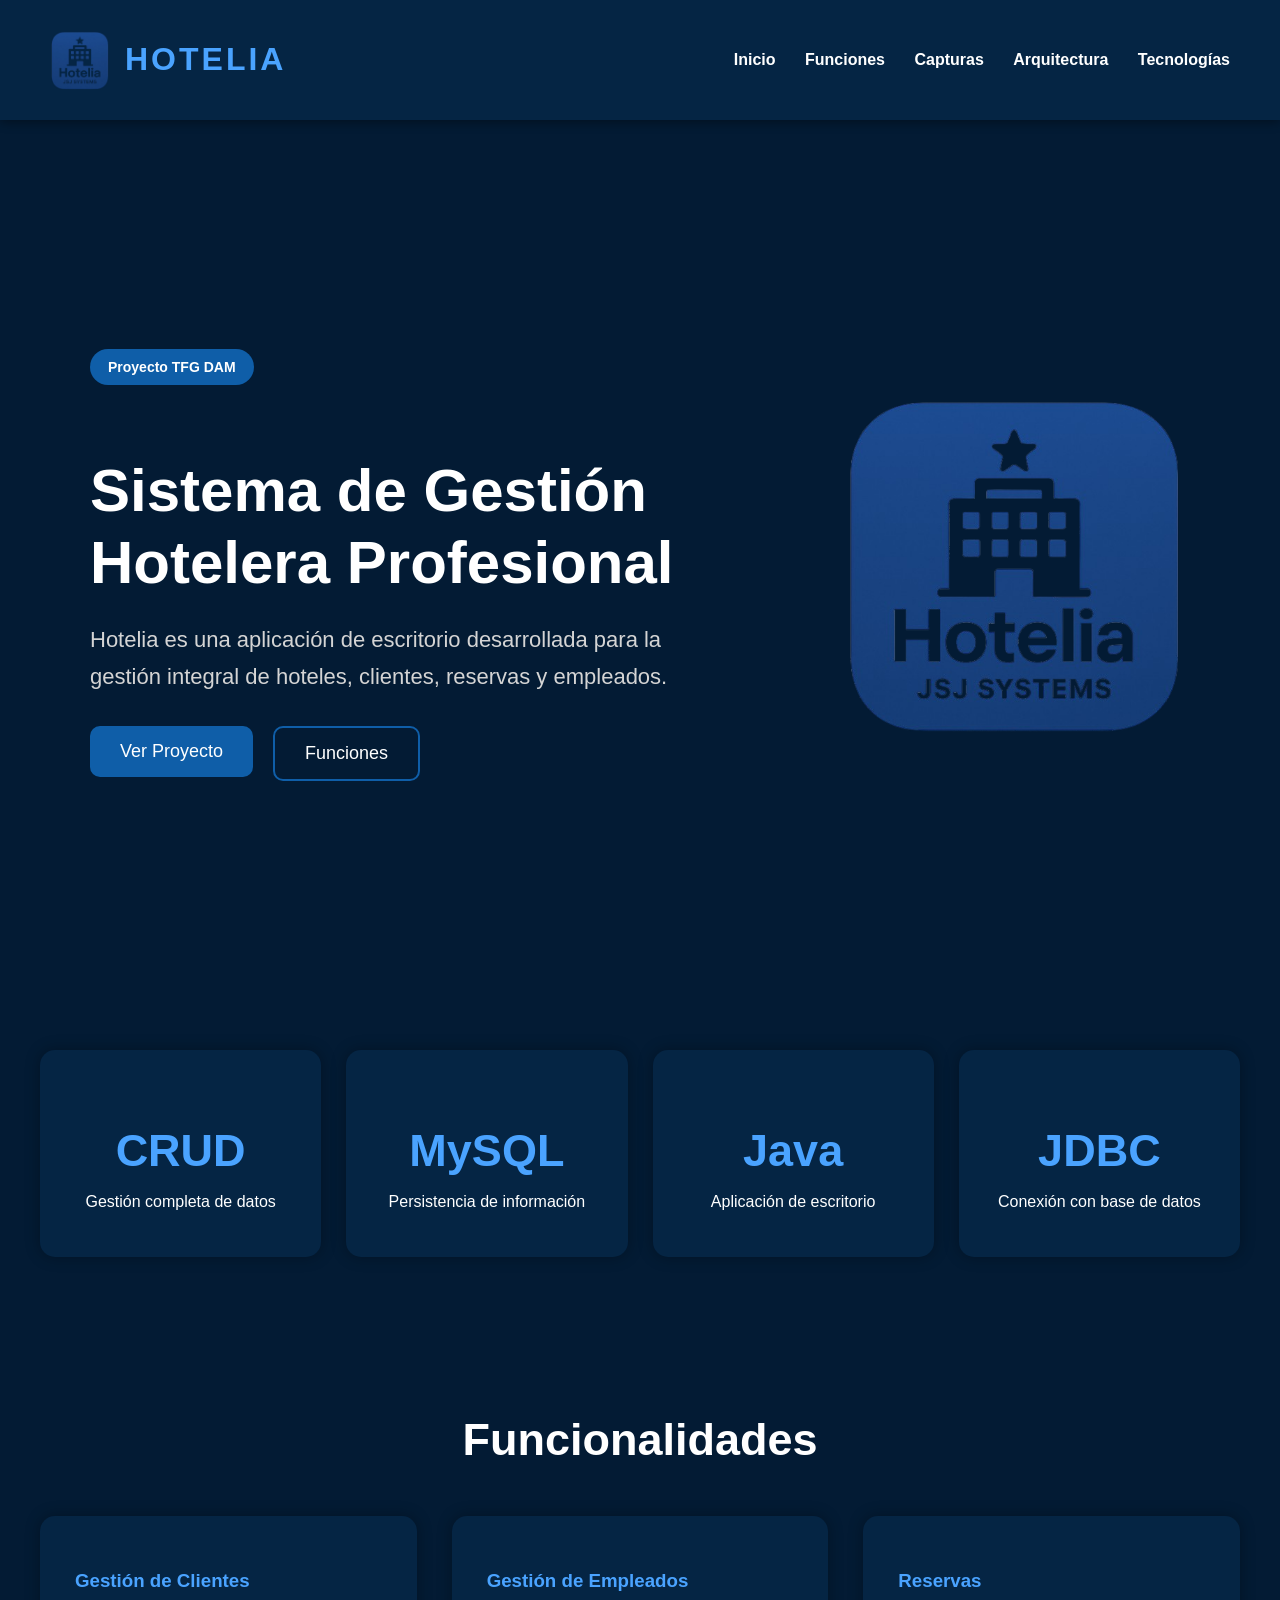
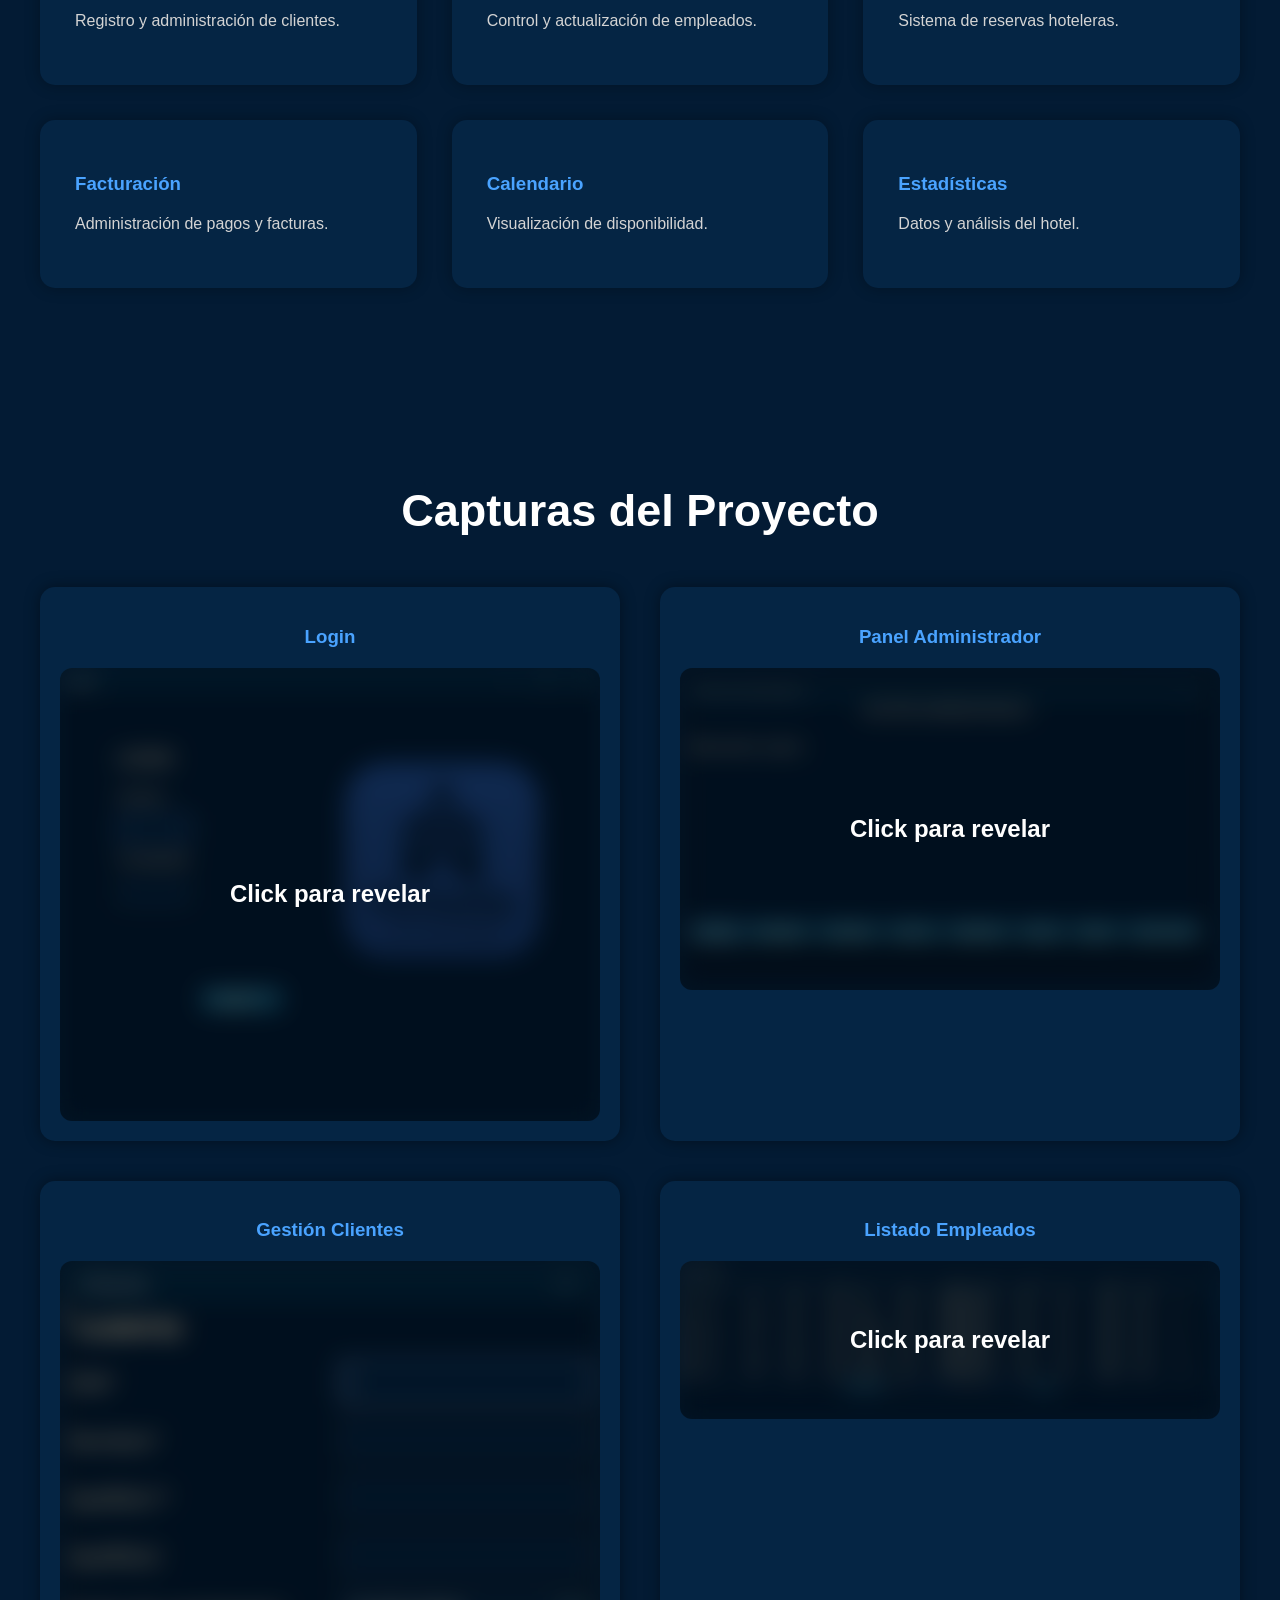
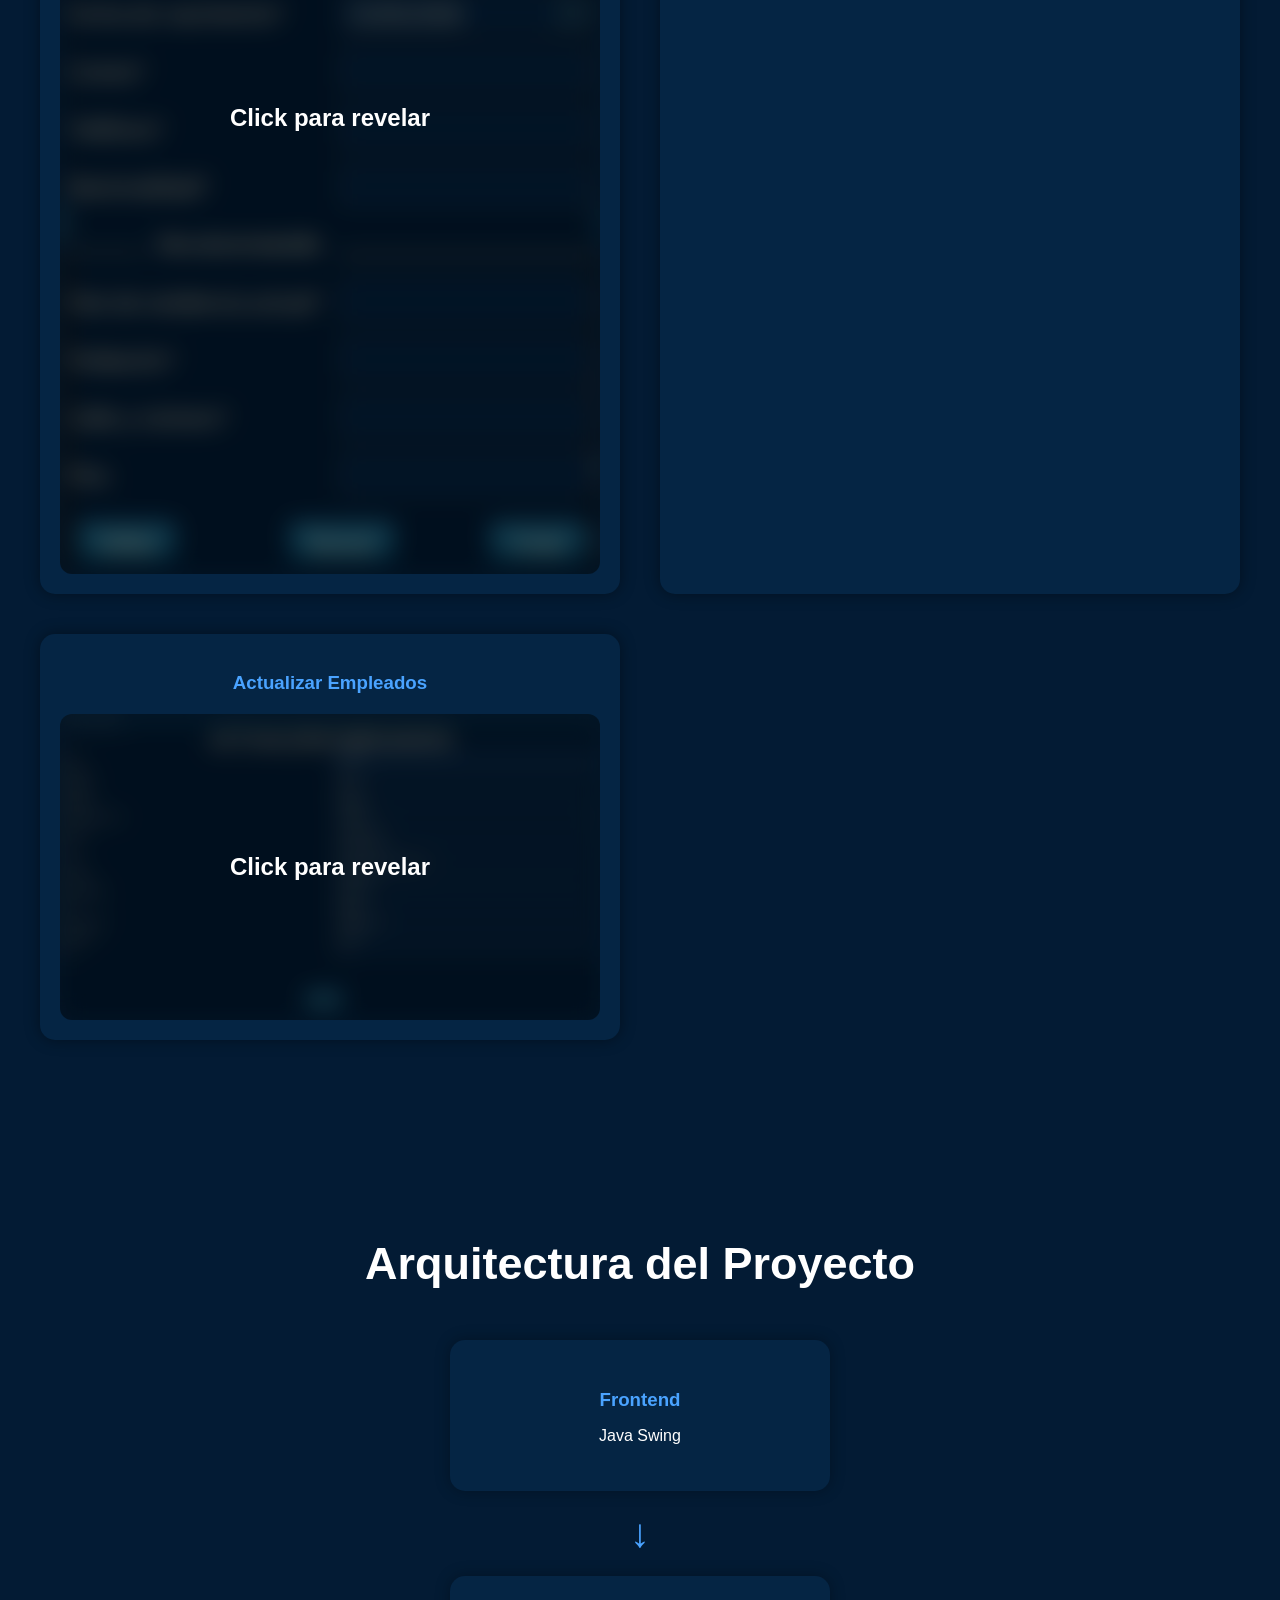
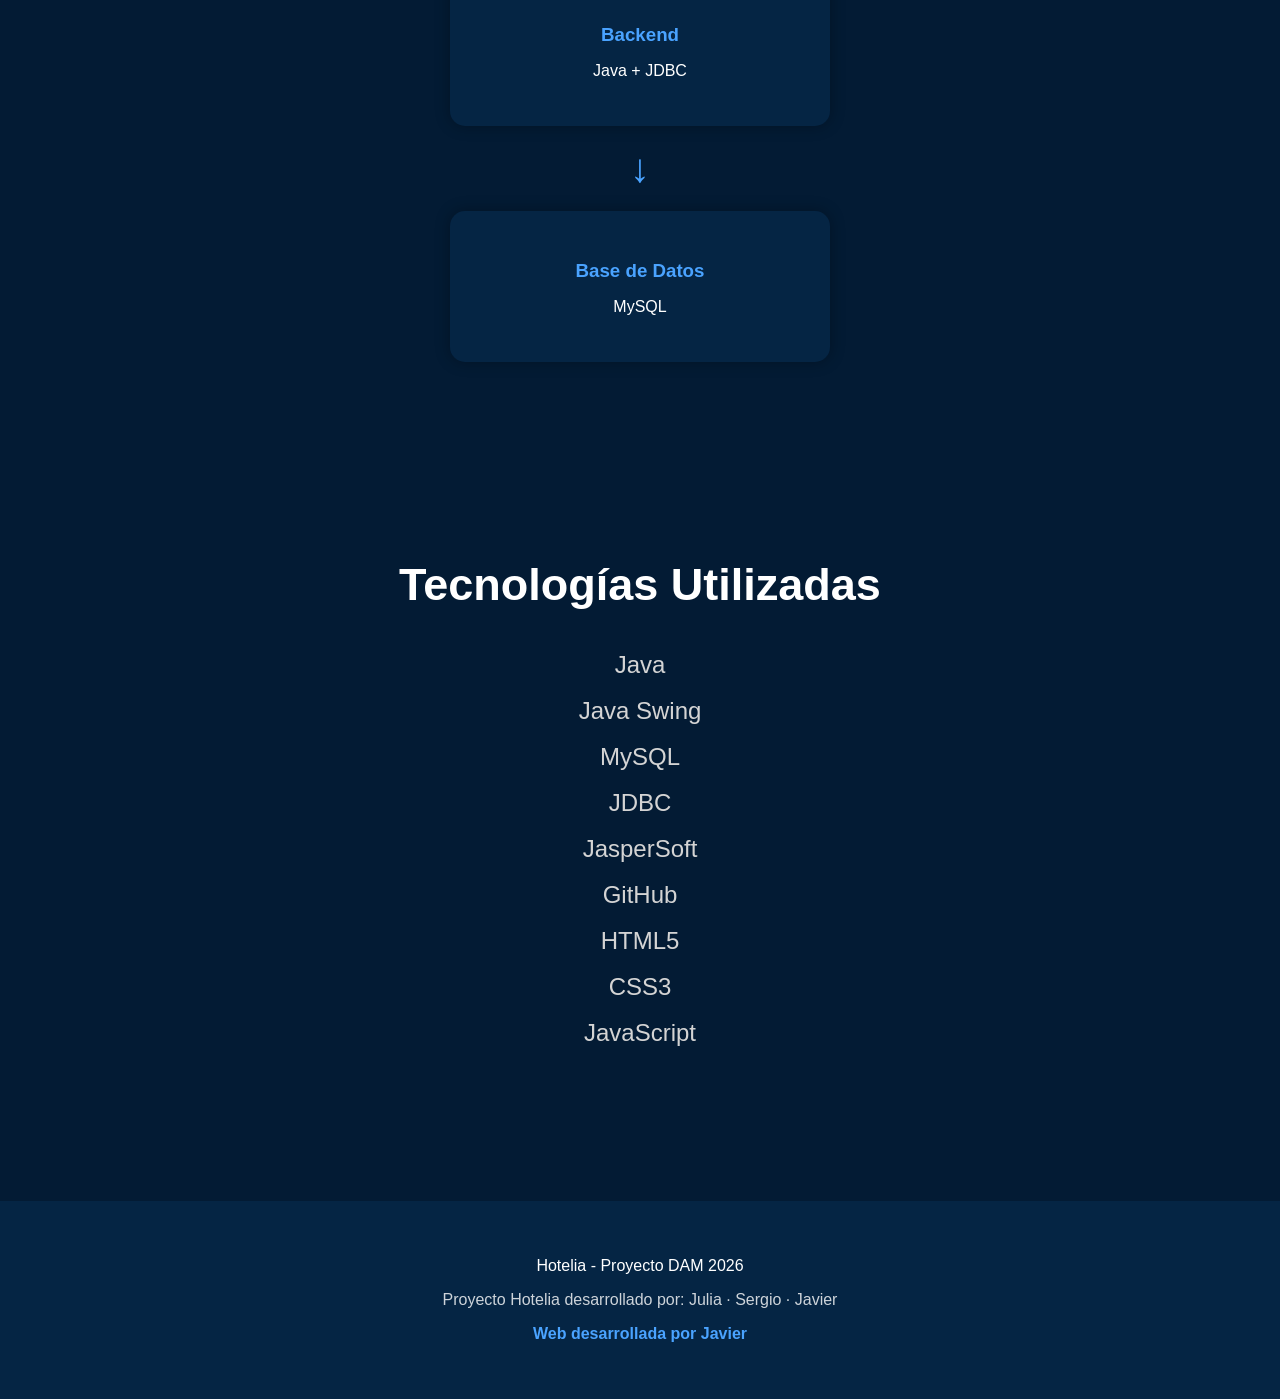
==== index.html @ ba5c6615 "Add files via upload Creacion de web" ====
<!DOCTYPE html>

<!-- 
    @author Javier
    Proyecto: Hotelia
    Fecha: 2026
-->

<html lang="es">

    <head>

        <meta charset="UTF-8">

        <meta name="viewport" content="width=device-width, initial-scale=1.0">

        <title>Hotelia - Gestión Hotelera</title>

        <link rel="stylesheet" href="style.css">

    </head>

    <body>

        <header>
            
            <div class="logo-container">

                <img src="assets/logoHotelia.png" alt="Logo Hotelia">

                <h1>HOTELIA</h1>

            </div>
            <!-- creo el menú de navegación para poder navegar por la página -->
            <nav>
                <a href="#inicio">Inicio</a>
                <a href="#funciones">Funciones</a>
                <a href="#capturas">Capturas</a>
                <a href="#arquitectura">Arquitectura</a>
                <a href="#tecnologias">Tecnologías</a>
            </nav>

        </header>

        <section class="hero" id="inicio">

            <div class="hero-text">

                <span class="hero-tag">
                    Proyecto TFG DAM
                </span>

                <h2>
                    Sistema de Gestión Hotelera Profesional
                </h2>

                <p>

                    Hotelia es una aplicación de escritorio desarrollada
                    para la gestión integral de hoteles, clientes,
                    reservas y empleados.

                </p>

                <div class="hero-buttons">
                    <a href="#inicio">
                        <button>
                            Ver Proyecto
                        </button>
                    </a>
                    <a href="#funciones">
                        <button class="secondary-button">
                            Funciones
                        </button>
                    </a>

                </div>

            </div>

            <div class="hero-image">

                <img src="assets/logoHotelia.png" alt="Logo Hotelia">

            </div>

        </section>

        <section class="stats-section">

            <div class="stat-card">

                <h3>CRUD</h3>

                <p>
                    Gestión completa de datos
                </p>

            </div>

            <div class="stat-card">

                <h3>MySQL</h3>

                <p>
                    Persistencia de información
                </p>

            </div>

            <div class="stat-card">

                <h3>Java</h3>

                <p>
                    Aplicación de escritorio
                </p>

            </div>

            <div class="stat-card">

                <h3>JDBC</h3>

                <p>
                    Conexión con base de datos
                </p>

            </div>

        </section>

        <section class="funciones" id="funciones">

            <h2>Funcionalidades</h2>

            <div class="cards">

                <div class="card">

                    <h3>Gestión de Clientes</h3>

                    <p>
                        Registro y administración de clientes.
                    </p>

                </div>

                <div class="card">

                    <h3>Gestión de Empleados</h3>

                    <p>
                        Control y actualización de empleados.
                    </p>

                </div>

                <div class="card">

                    <h3>Reservas</h3>

                    <p>
                        Sistema de reservas hoteleras.
                    </p>

                </div>

                <div class="card">

                    <h3>Facturación</h3>

                    <p>
                        Administración de pagos y facturas.
                    </p>

                </div>

                <div class="card">

                    <h3>Calendario</h3>

                    <p>
                        Visualización de disponibilidad.
                    </p>

                </div>

                <div class="card">

                    <h3>Estadísticas</h3>

                    <p>
                        Datos y análisis del hotel.
                    </p>

                </div>

            </div>

        </section>

        <section class="capturas" id="capturas">

            <h2>Capturas del Proyecto</h2>

            <div class="imagenes">

                <div class="imagen-card">

                    <h3>Login</h3>

                    <div class="imagen-container">

                        <img src="assets/login.png" alt="Login">

                        <div class="overlay">
                            Click para revelar
                        </div>

                    </div>

                </div>

                <div class="imagen-card">

                    <h3>Panel Administrador</h3>

                    <div class="imagen-container">

                        <img src="assets/admin.png" alt="Admin">

                        <div class="overlay">
                            Click para revelar
                        </div>

                    </div>

                </div>

                <div class="imagen-card">

                    <h3>Gestión Clientes</h3>

                    <div class="imagen-container">

                        <img src="assets/clientes.png" alt="Clientes">

                        <div class="overlay">
                            Click para revelar
                        </div>

                    </div>

                </div>

                <div class="imagen-card">

                    <h3>Listado Empleados</h3>

                    <div class="imagen-container">

                        <img src="assets/empleados_lista.png" alt="Listado empleados">

                        <div class="overlay">
                            Click para revelar
                        </div>

                    </div>

                </div>

                <div class="imagen-card">

                    <h3>Actualizar Empleados</h3>

                    <div class="imagen-container">

                        <img src="assets/empleados_actualizar.png" alt="Actualizar empleados">

                        <div class="overlay">
                            Click para revelar
                        </div>

                    </div>

                </div>

            </div>

        </section>

        <section class="arquitectura" id="arquitectura">

            <h2>Arquitectura del Proyecto</h2>

            <div class="architecture-grid">

                <div class="architecture-box">

                    <h3>Frontend</h3>

                    <p>
                        Java Swing
                    </p>

                </div>

                <div class="architecture-arrow">
                    ↓
                </div>

                <div class="architecture-box">

                    <h3>Backend</h3>
                    <p>
                        Java + JDBC
                    </p>

                </div>

                <div class="architecture-arrow">
                    ↓
                </div>

                <div class="architecture-box">
                    <h3>Base de Datos</h3>

                    <p>
                        MySQL
                    </p>

                </div>
            </div>
        </section>

        <section class="tecnologias" id="tecnologias">
            <h2>Tecnologías Utilizadas</h2>
            <ul>
                <li>Java</li>
                <li>Java Swing</li>
                <li>MySQL</li>
                <li>JDBC</li>
                <li>JasperSoft</li>
                <li>GitHub</li>
                <li>HTML5</li>
                <li>CSS3</li>
                <li>JavaScript</li>
            </ul>
        </section>

        <footer>

            <p>
                Hotelia - Proyecto DAM 2026
            </p>

            <p class="footer-project">
                Proyecto Hotelia desarrollado por:
                Julia · Sergio · Javier
            </p>

            <p class="footer-web">
                Web desarrollada por Javier
            </p>

        </footer>

        <script src="script.js"></script>

    </body>

</html>
---- style.css ----
/*
    @author Javier
    Proyecto: Hotelia
    Archivo: stylecopy.css
*/

html{

    scroll-behavior:smooth;
}

body{

    margin:0;

    font-family:Arial, Helvetica, sans-serif;

    background-color:#031b34;

    color:white;
}


/* HEADER */

header{

    display:flex;

    justify-content:space-between;

    align-items:center;

    padding:20px 50px;

    background-color:#052544;

    position:sticky;

    top:0;

    z-index:1000;

    box-shadow:0px 2px 10px rgba(0,0,0,0.4);
}


/* LOGO */

.logo-container{

    display:flex;

    align-items:center;

    gap:15px;
}

.logo-container img{

    width:60px;
}

.logo-container h1{

    color:#4aa3ff;

    letter-spacing:3px;
}


/* NAV */

nav a{

    color:white;

    text-decoration:none;

    margin-left:25px;

    transition:0.3s;

    font-weight:bold;
}

nav a:hover{

    color:#4aa3ff;
}


/* HERO */

.hero{

    display:flex;

    justify-content:space-around;

    align-items:center;

    min-height:90vh;

    padding:40px;

    gap:50px;
}

.hero-text{

    width:50%;
}

.hero-tag{

    display:inline-block;

    background:#0f5ea8;

    padding:10px 18px;

    border-radius:30px;

    margin-bottom:20px;

    font-size:14px;

    font-weight:bold;
}

.hero-text h2{

    font-size:60px;

    margin-bottom:20px;

    line-height:1.2;
}

.hero-text p{

    font-size:22px;

    line-height:1.7;

    color:#d4d4d4;
}


/* BOTONES */

.hero-buttons{

    display:flex;

    gap:20px;

    margin-top:30px;
}

button{

    padding:15px 30px;

    border:none;

    background:#0f5ea8;

    color:white;

    font-size:18px;

    border-radius:10px;

    cursor:pointer;

    transition:0.3s;
}

button:hover{

    background:#1f7ddb;

    transform:translateY(-3px);
}

.secondary-button{

    background:transparent;

    border:2px solid #0f5ea8;
}


/* HERO IMAGE */

.hero-image img{

    width:350px;

    animation:float 4s ease-in-out infinite;
}

@keyframes float{

    0%{

        transform:translateY(0px);
    }

    50%{

        transform:translateY(-15px);
    }

    100%{

        transform:translateY(0px);
    }
}


/* ESTADÍSTICAS */

.stats-section{

    display:grid;

    grid-template-columns:repeat(auto-fit,minmax(220px,1fr));

    gap:25px;

    padding:40px;
}

.stat-card{

    background:#052544;

    padding:30px;

    border-radius:15px;

    text-align:center;

    box-shadow:0px 0px 15px rgba(0,0,0,0.3);

    transition:0.3s;
}

.stat-card:hover{

    transform:translateY(-8px);
}

.stat-card h3{

    font-size:45px;

    color:#4aa3ff;

    margin-bottom:10px;
}


/* FUNCIONES */

.funciones{

    padding:80px 40px;
}

.funciones h2{

    text-align:center;

    margin-bottom:50px;

    font-size:45px;
}


/* CARDS */

.cards{

    display:grid;

    grid-template-columns:repeat(auto-fit,minmax(300px,1fr));

    gap:35px;
}

.card{

    background:#052544;

    padding:35px;

    border-radius:15px;

    transition:0.3s;

    box-shadow:0px 0px 15px rgba(0,0,0,0.3);
}

.card:hover{

    transform:translateY(-10px);
}

.card h3{

    color:#4aa3ff;

    margin-bottom:15px;
}

.card p{

    color:#d4d4d4;

    line-height:1.6;
}


/* CAPTURAS */

.capturas{

    padding:80px 40px;
}

.capturas h2{

    text-align:center;

    margin-bottom:50px;

    font-size:45px;
}


/* GRID */

.imagenes{

    display:grid;

    grid-template-columns:repeat(auto-fit,minmax(500px,1fr));

    gap:40px;
}


/* TARJETA */

.imagen-card{

    background:#052544;

    padding:20px;

    border-radius:15px;

    box-shadow:0px 0px 15px rgba(0,0,0,0.4);
}

.imagen-card h3{

    text-align:center;

    margin-bottom:20px;

    color:#4aa3ff;
}


/* CONTENEDOR */

.imagen-container{

    position:relative;

    overflow:hidden;

    border-radius:12px;

    cursor:pointer;
}


/* IMAGEN */

.imagen-container img{

    width:100%;

    display:block;

    filter:blur(12px);

    transition:0.5s;
}


/* OVERLAY para cuando se va a hacer click*/

.overlay{

    position:absolute;

    top:0;

    left:0;

    width:100%;

    height:100%;

    background:rgba(0,0,0,0.45);

    display:flex;

    justify-content:center;

    align-items:center;

    font-size:24px;

    font-weight:bold;

    color:white;

    transition:0.5s;
}


/* ARQUITECTURA */

.arquitectura{

    padding:80px 40px;
}

.arquitectura h2{

    text-align:center;

    margin-bottom:50px;

    font-size:45px;
}

.architecture-grid{

    display:flex;

    flex-direction:column;

    align-items:center;

    gap:20px;
}

.architecture-box{

    background:#052544;

    width:320px;

    padding:30px;

    border-radius:15px;

    text-align:center;

    box-shadow:0px 0px 15px rgba(0,0,0,0.3);
}

.architecture-box h3{

    color:#4aa3ff;

    margin-bottom:10px;
}

.architecture-arrow{

    font-size:40px;

    color:#4aa3ff;
}


/* TECNOLOGÍAS */

.tecnologias{

    padding:80px 40px;
}

.tecnologias h2{

    text-align:center;

    margin-bottom:40px;

    font-size:45px;
}

.tecnologias ul{

    list-style:none;

    text-align:center;

    font-size:24px;

    padding:0;
}

.tecnologias li{

    margin-bottom:18px;

    color:#d4d4d4;
}


/* FOOTER */

footer{

    background:#052544;

    text-align:center;

    padding:40px;

    margin-top:50px;
}

.footer-project{

    margin-top:15px;

    opacity:0.8;
}

.footer-web{

    margin-top:15px;

    font-weight:bold;

    color:#4aa3ff;
}


/* RESPONSIVE */


@media(max-width:1000px){

    .hero{

        flex-direction:column;

        text-align:center;
    }

    .hero-text{

        width:100%;
    }

    .hero-buttons{

        justify-content:center;
    }

    .hero-image img{

        width:250px;
    }

    nav{

        display:none;
    }

    .imagenes{

        grid-template-columns:1fr;
    }
}
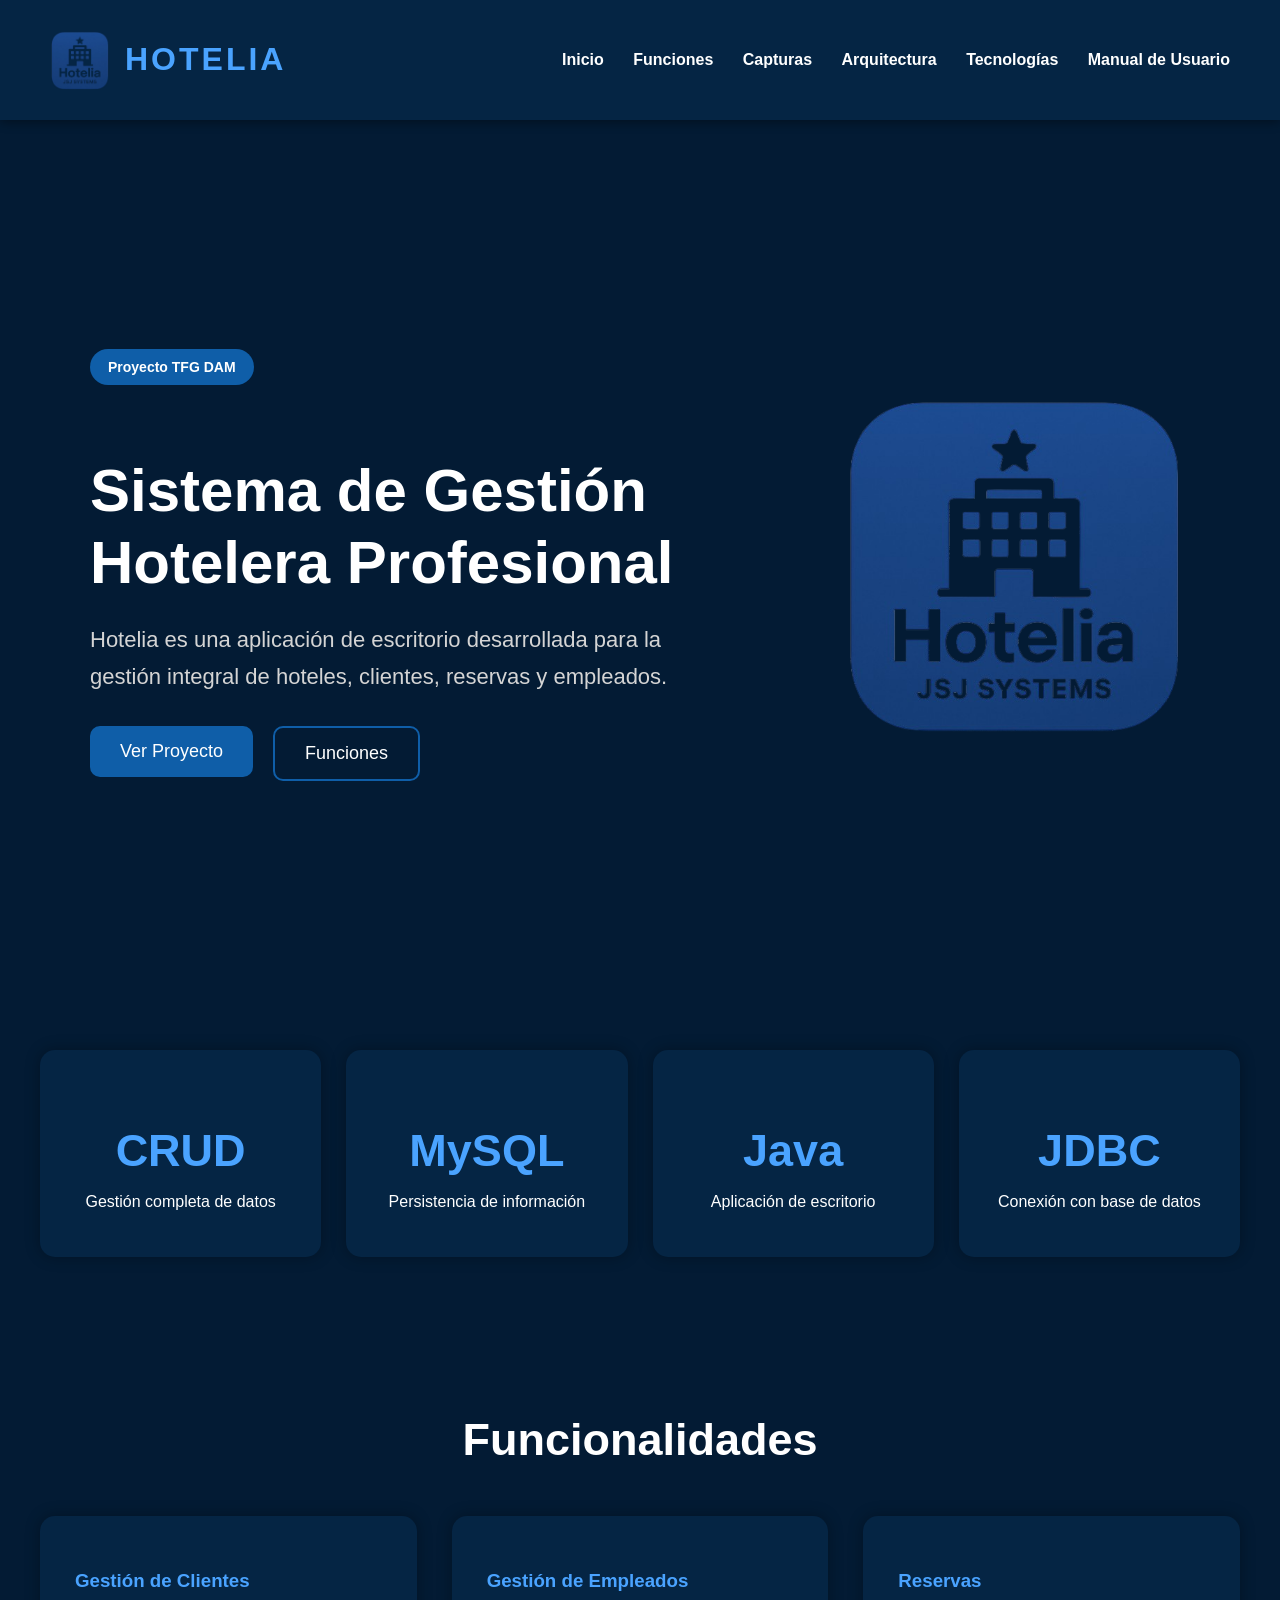
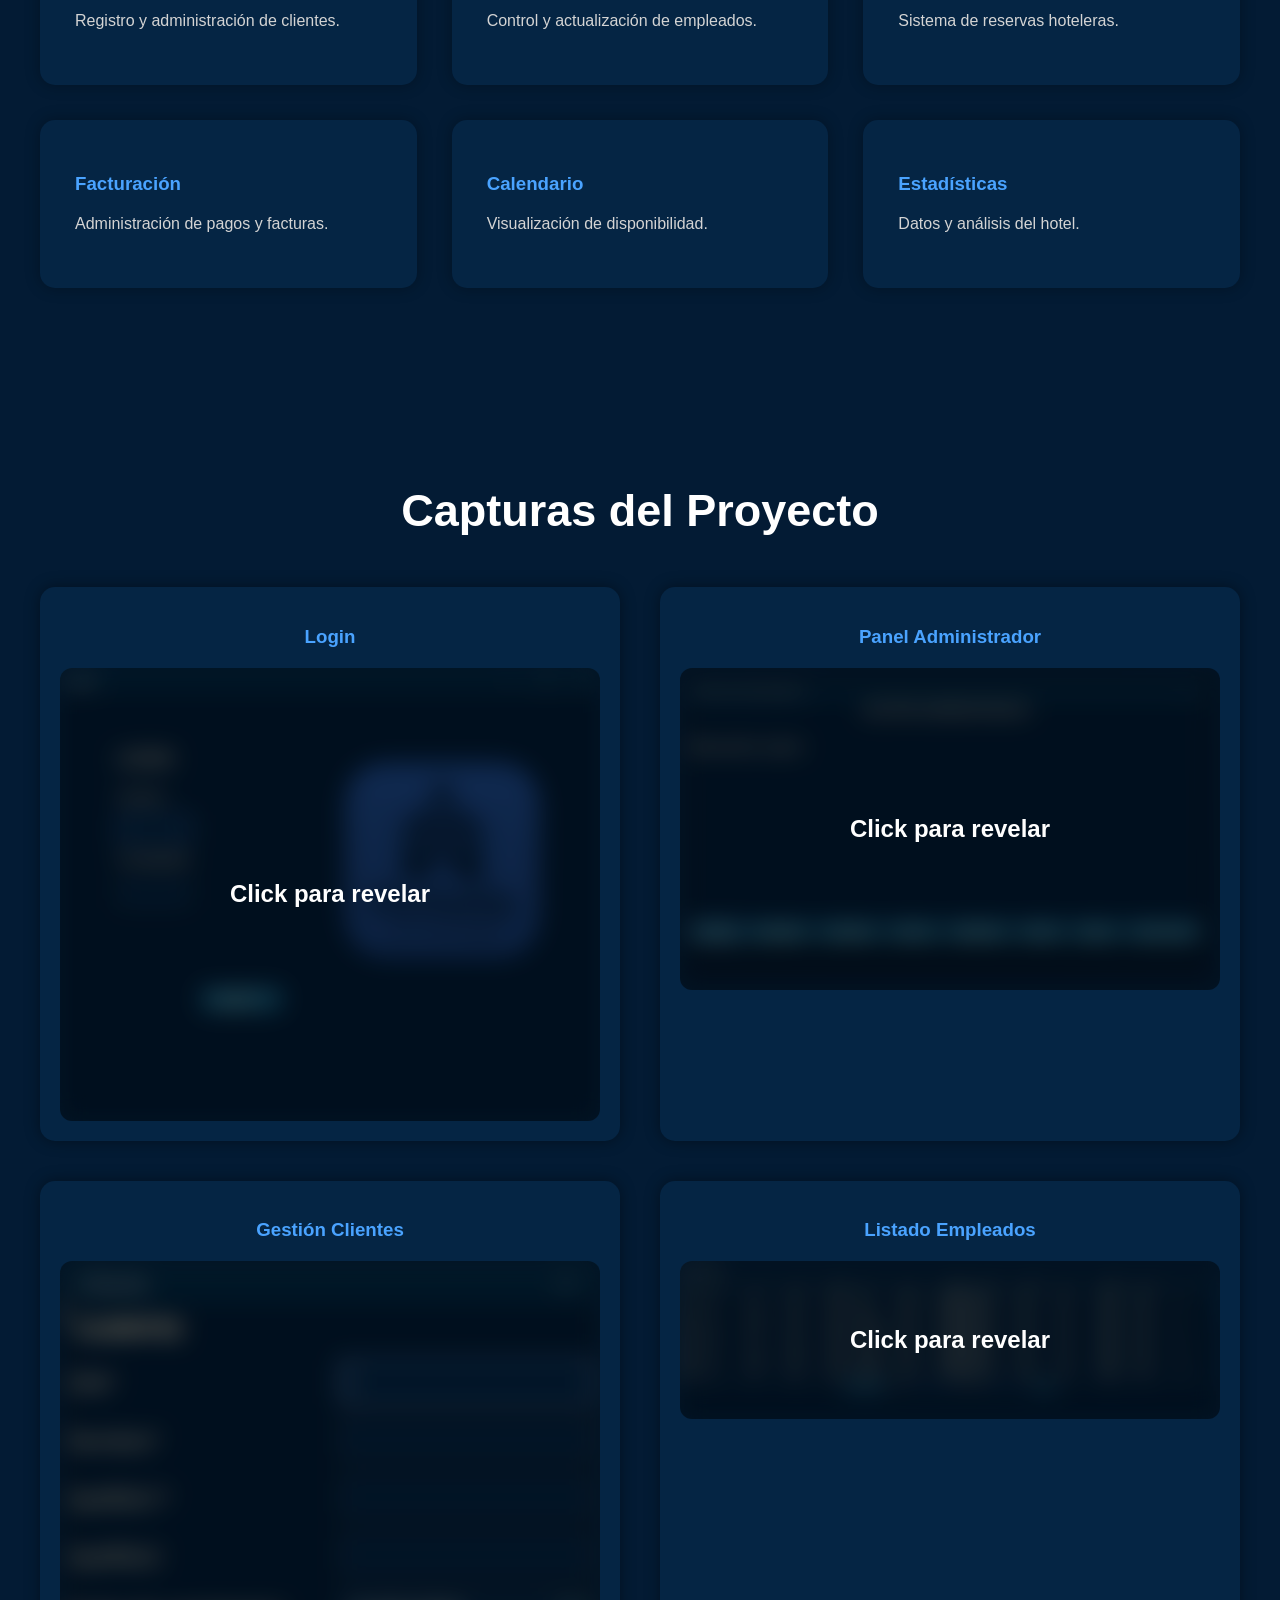
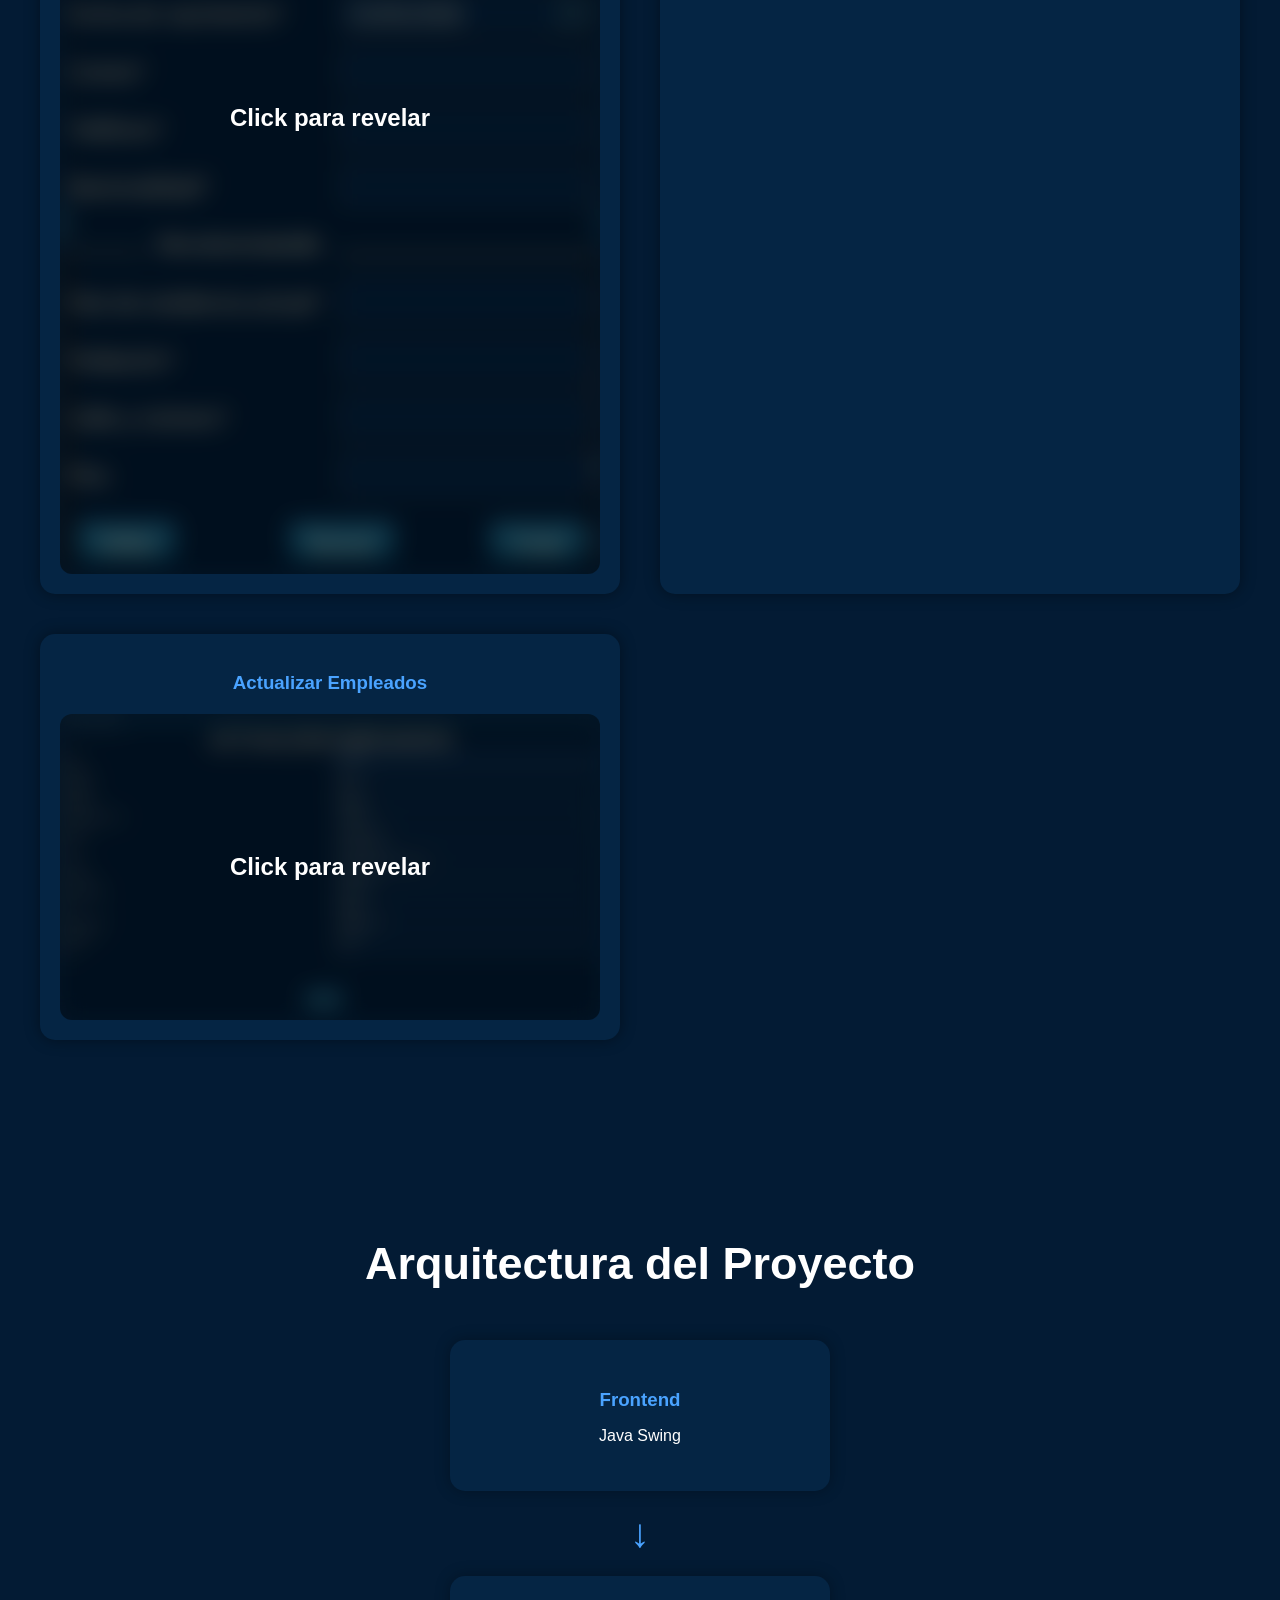
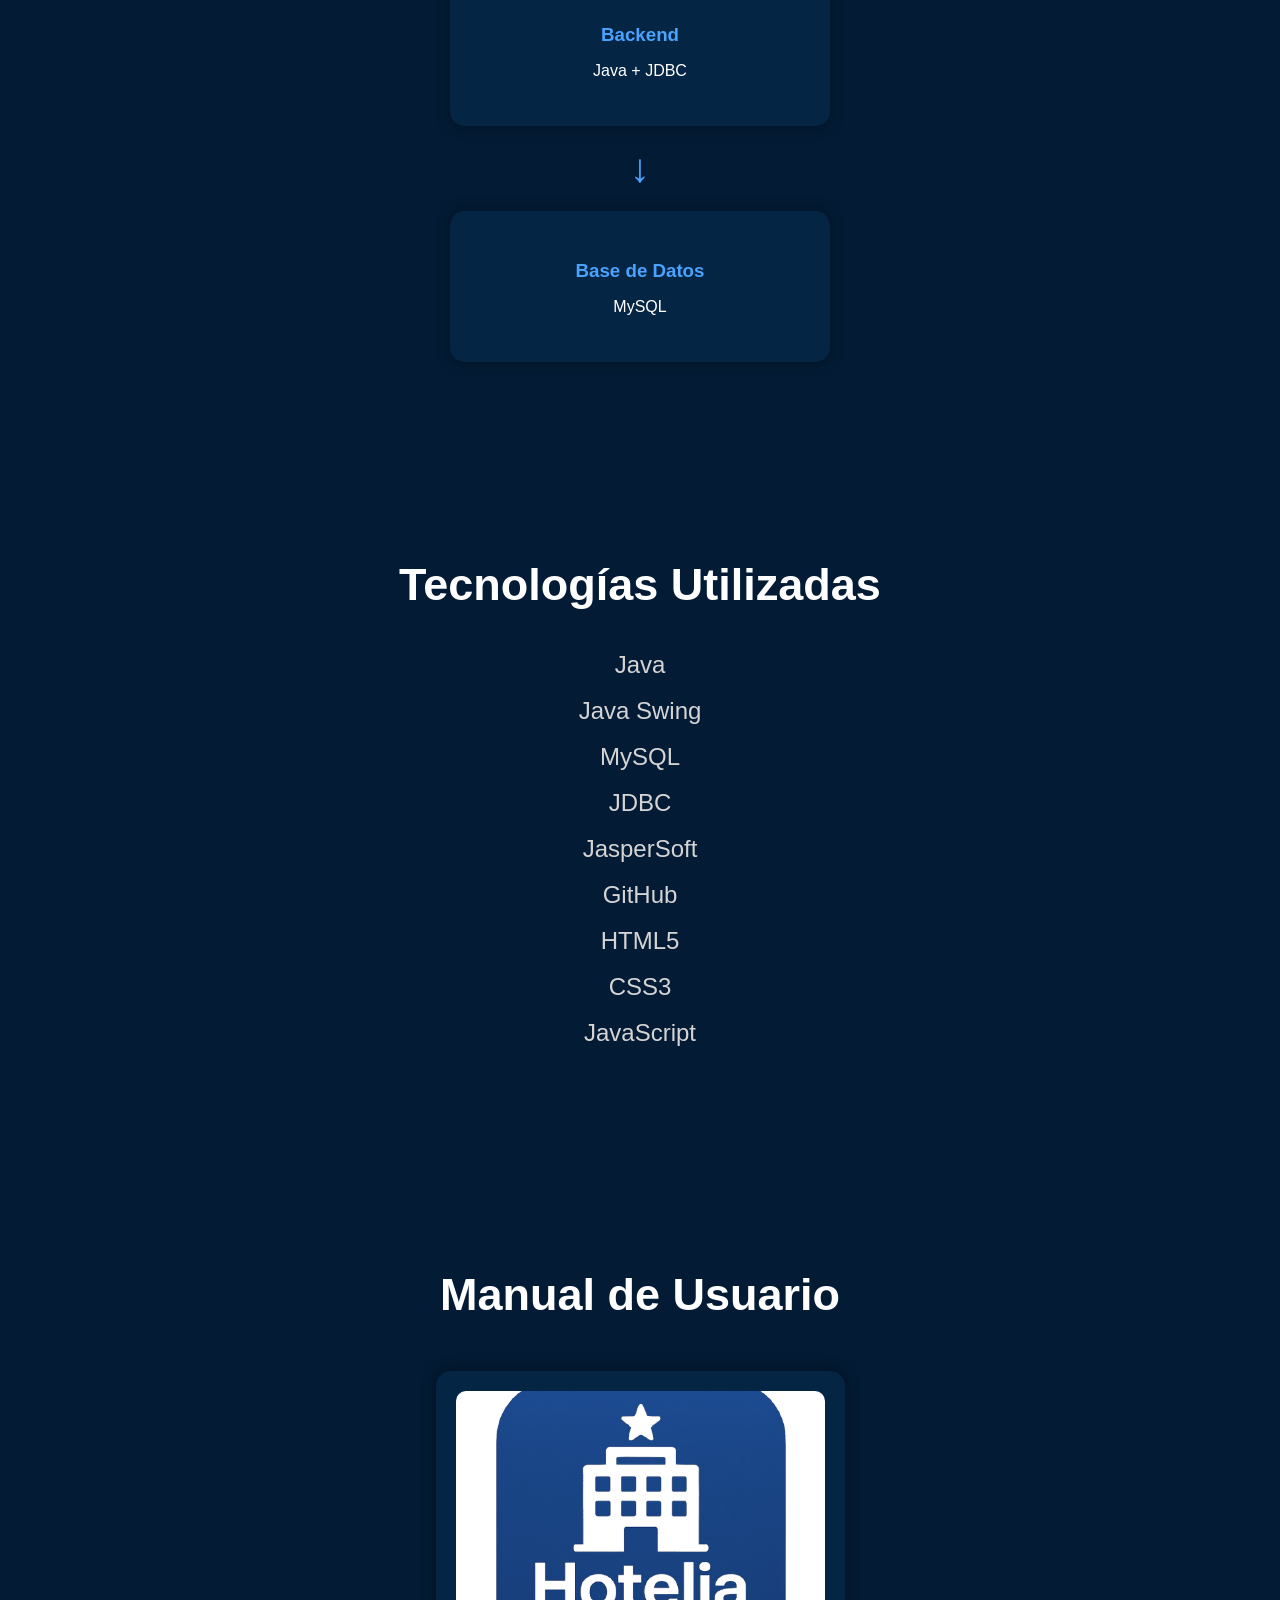
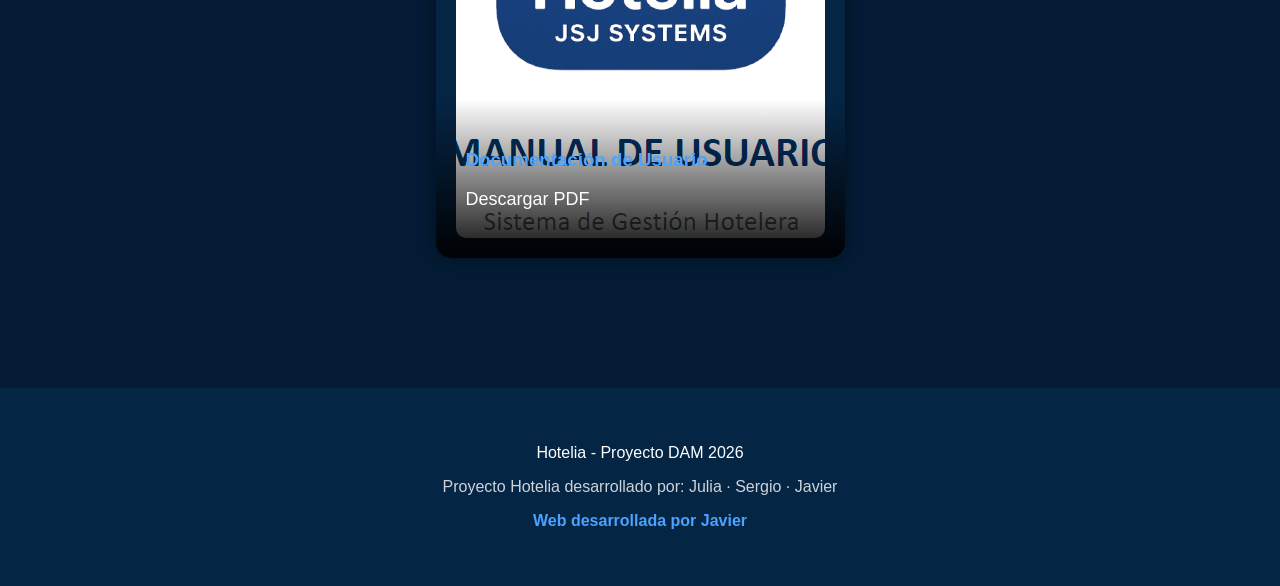
==== commit 0ac6d093: "Add files via upload" ====
--- a/index.html
+++ b/index.html
@@ -38,6 +38,7 @@
                 <a href="#capturas">Capturas</a>
                 <a href="#arquitectura">Arquitectura</a>
                 <a href="#tecnologias">Tecnologías</a>
+                <a href="#manuales">Manual de Usuario</a>
             </nav>
 
         </header>
@@ -63,7 +64,7 @@
                 </p>
 
                 <div class="hero-buttons">
-                    <a href="#inicio">
+                    <a href="#capturas">
                         <button>
                             Ver Proyecto
                         </button>
@@ -348,6 +349,34 @@
                 <li>JavaScript</li>
             </ul>
         </section>
+        <section class="manuales" id="manuales">
+
+            <h2>Manual de Usuario</h2>
+
+            <div class="manuales-grid">
+
+                <a href="pdf/manual_usuario.pdf" 
+                download 
+                class="manuales-card">
+
+                    <img src="assets/manual_usuario.png" 
+                        alt="Manual de Usuario">
+
+                    <div class="manuales-overlay">
+
+                        <h3>Documentación de Usuario</h3>
+
+                        <p>
+                            Descargar PDF
+                        </p>
+
+                    </div>
+
+                </a>
+
+            </div>
+
+        </section>
 
         <footer>
 
--- a/style.css
+++ b/style.css
@@ -557,11 +557,119 @@
 
     color:#4aa3ff;
 }
-
+/* MANUALES */
+
+.manuales{
+
+    padding:80px 40px;
+}
+
+.manuales h2{
+
+    text-align:center;
+
+    margin-bottom:50px;
+
+    font-size:45px;
+}
+
+
+/* GRID */
+
+.manuales-grid{
+
+    display:flex;
+
+    justify-content:center;
+}
+
+
+/* TARJETA */
+
+.manuales-card{
+
+    position:relative;
+
+    overflow:hidden;
+
+    border-radius:15px;
+
+    text-decoration:none;
+
+    box-shadow:0px 0px 15px rgba(0,0,0,0.4);
+
+    transition:0.3s;
+
+    background:#052544;
+
+    padding:20px;
+}
+
+
+.manuales-card:hover{
+
+    transform:translateY(-10px);
+}
+
+
+/* IMAGEN PDF */
+
+.manuales-card img{
+
+    width:100%;
+
+    max-width:370px;
+
+    height:auto;
+
+    display:block;
+
+    margin:auto;
+
+    border-radius:10px;
+}
+
+
+/* OVERLAY */
+
+.manuales-overlay{
+
+    position:absolute;
+
+    bottom:0;
+
+    left:0;
+
+    width:100%;
+
+    background:linear-gradient(
+        transparent,
+        rgba(0,0,0,0.95)
+    );
+
+    padding:30px;
+
+    color:white;
+
+    box-sizing:border-box;
+}
+
+
+.manuales-overlay h3{
+
+    margin-bottom:10px;
+
+    color:#4aa3ff;
+}
+
+
+.manuales-overlay p{
+
+    font-size:18px;
+}
 
 /* RESPONSIVE */
 
-
 @media(max-width:1000px){
 
     .hero{
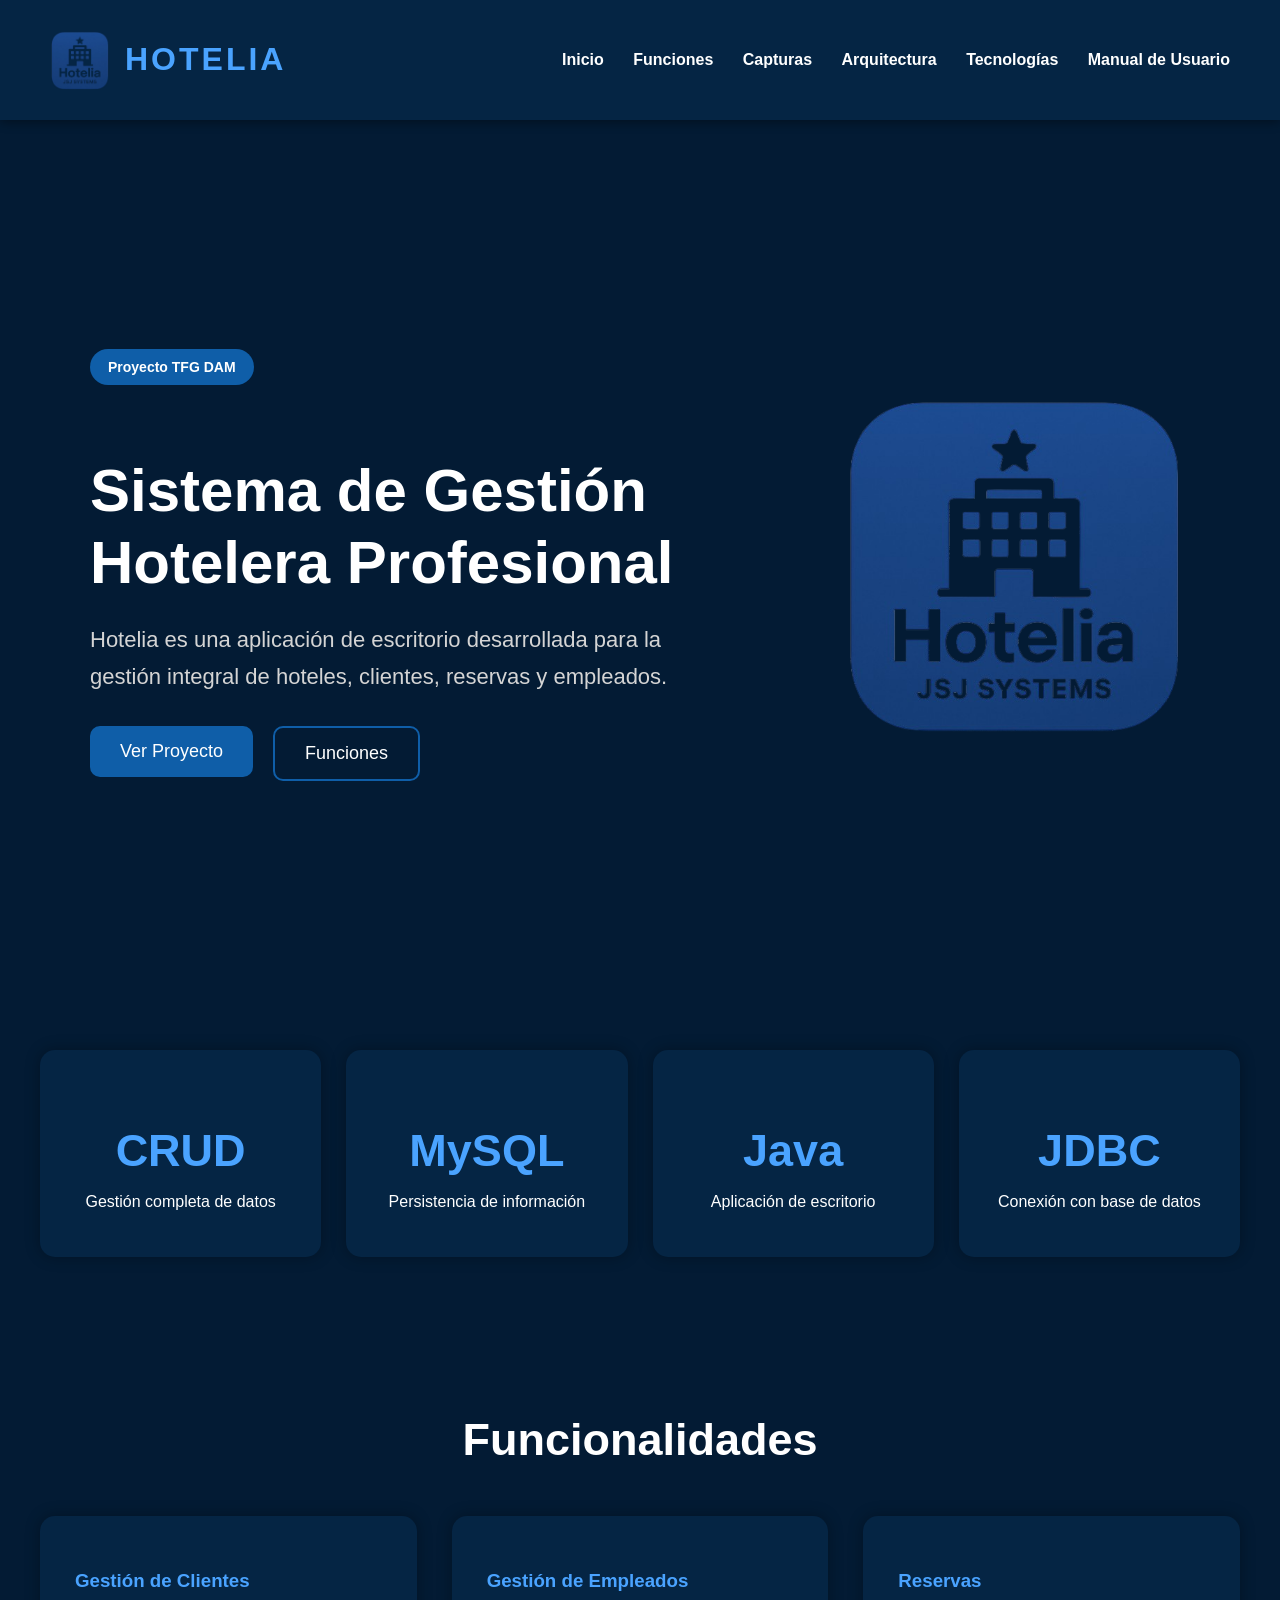
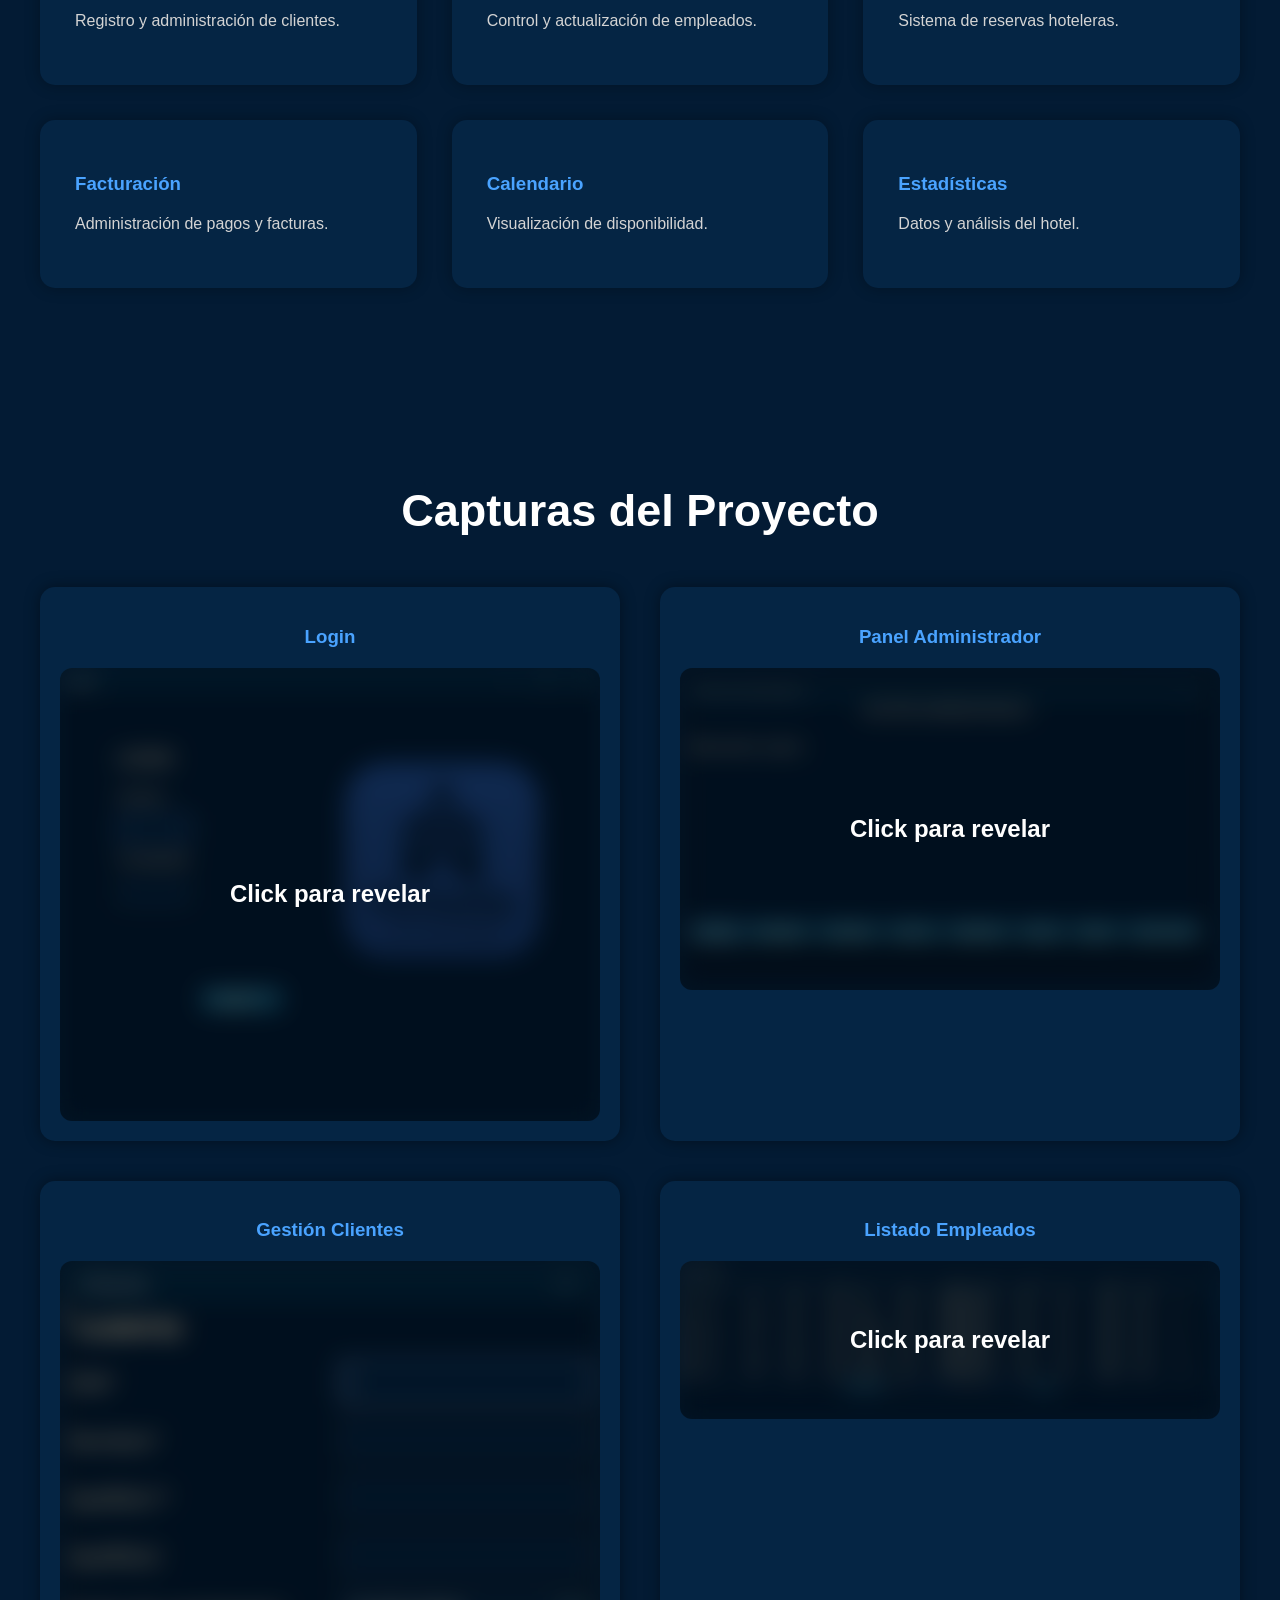
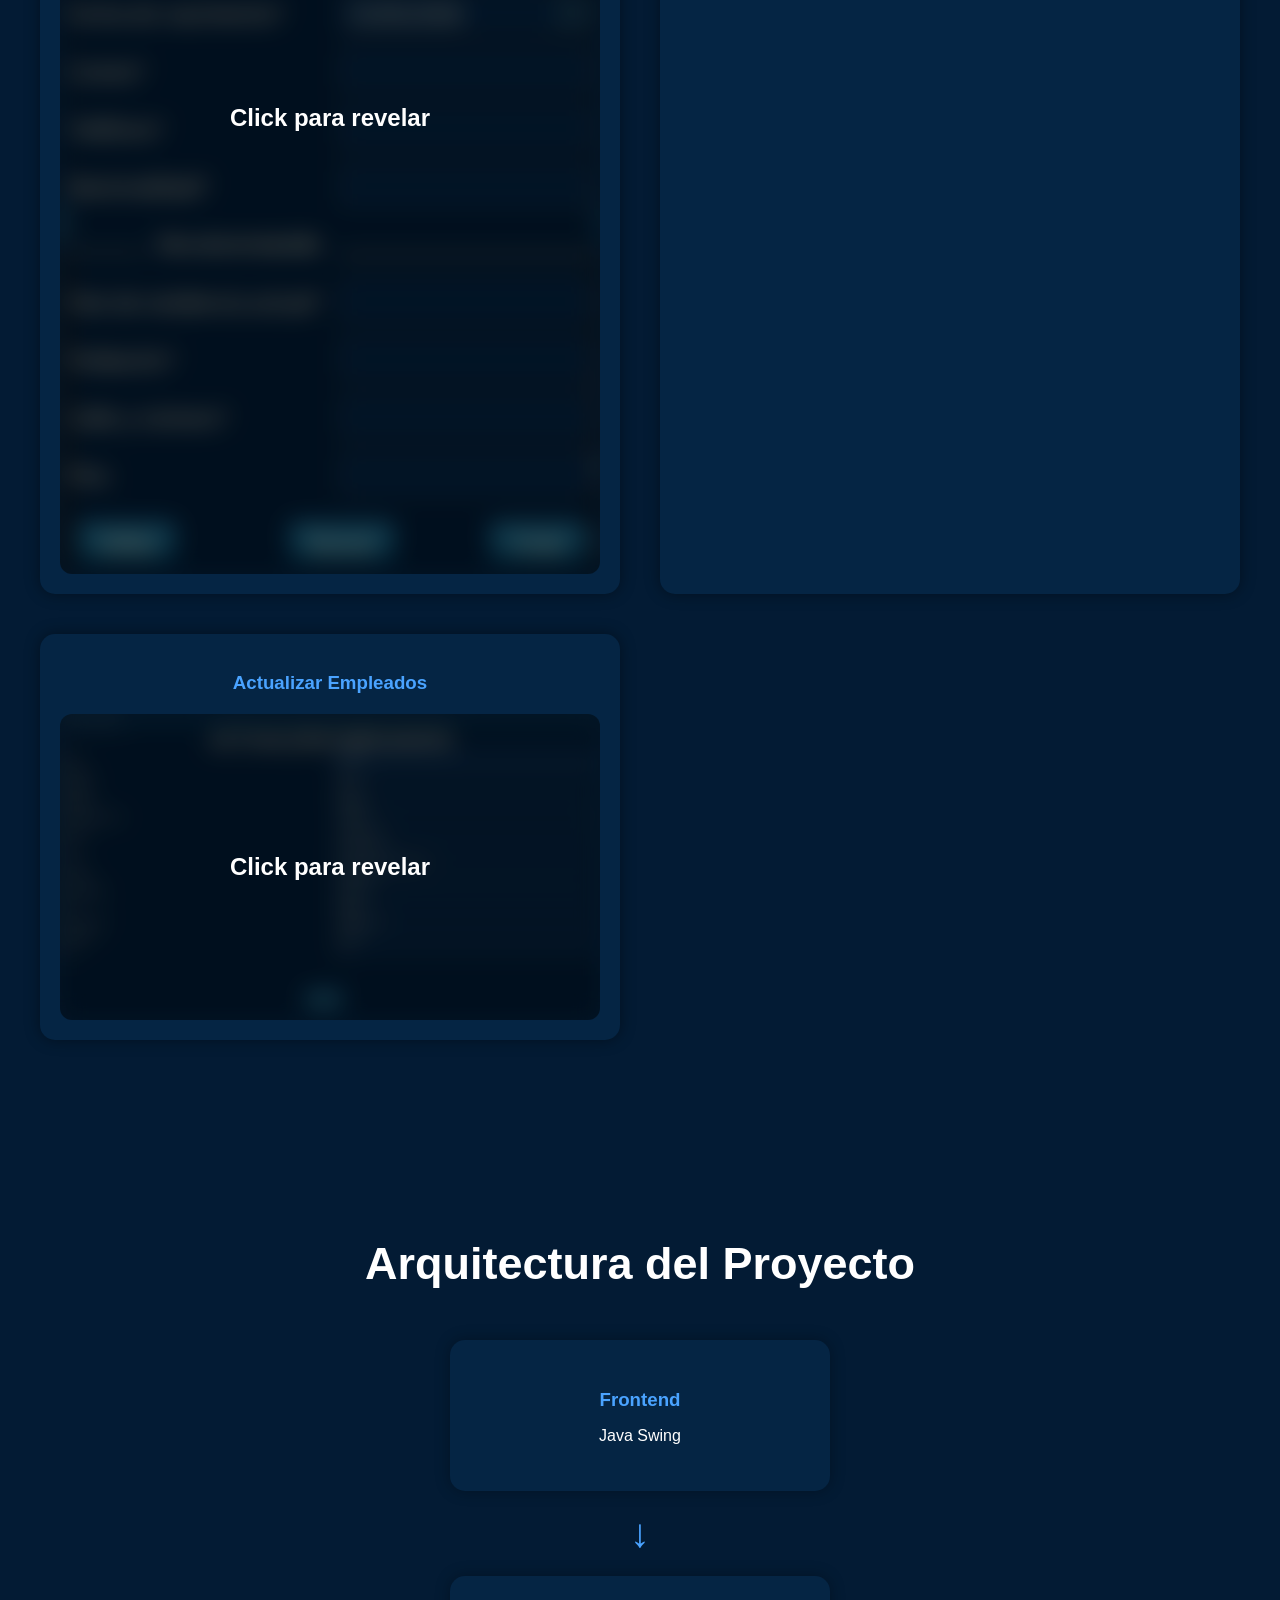
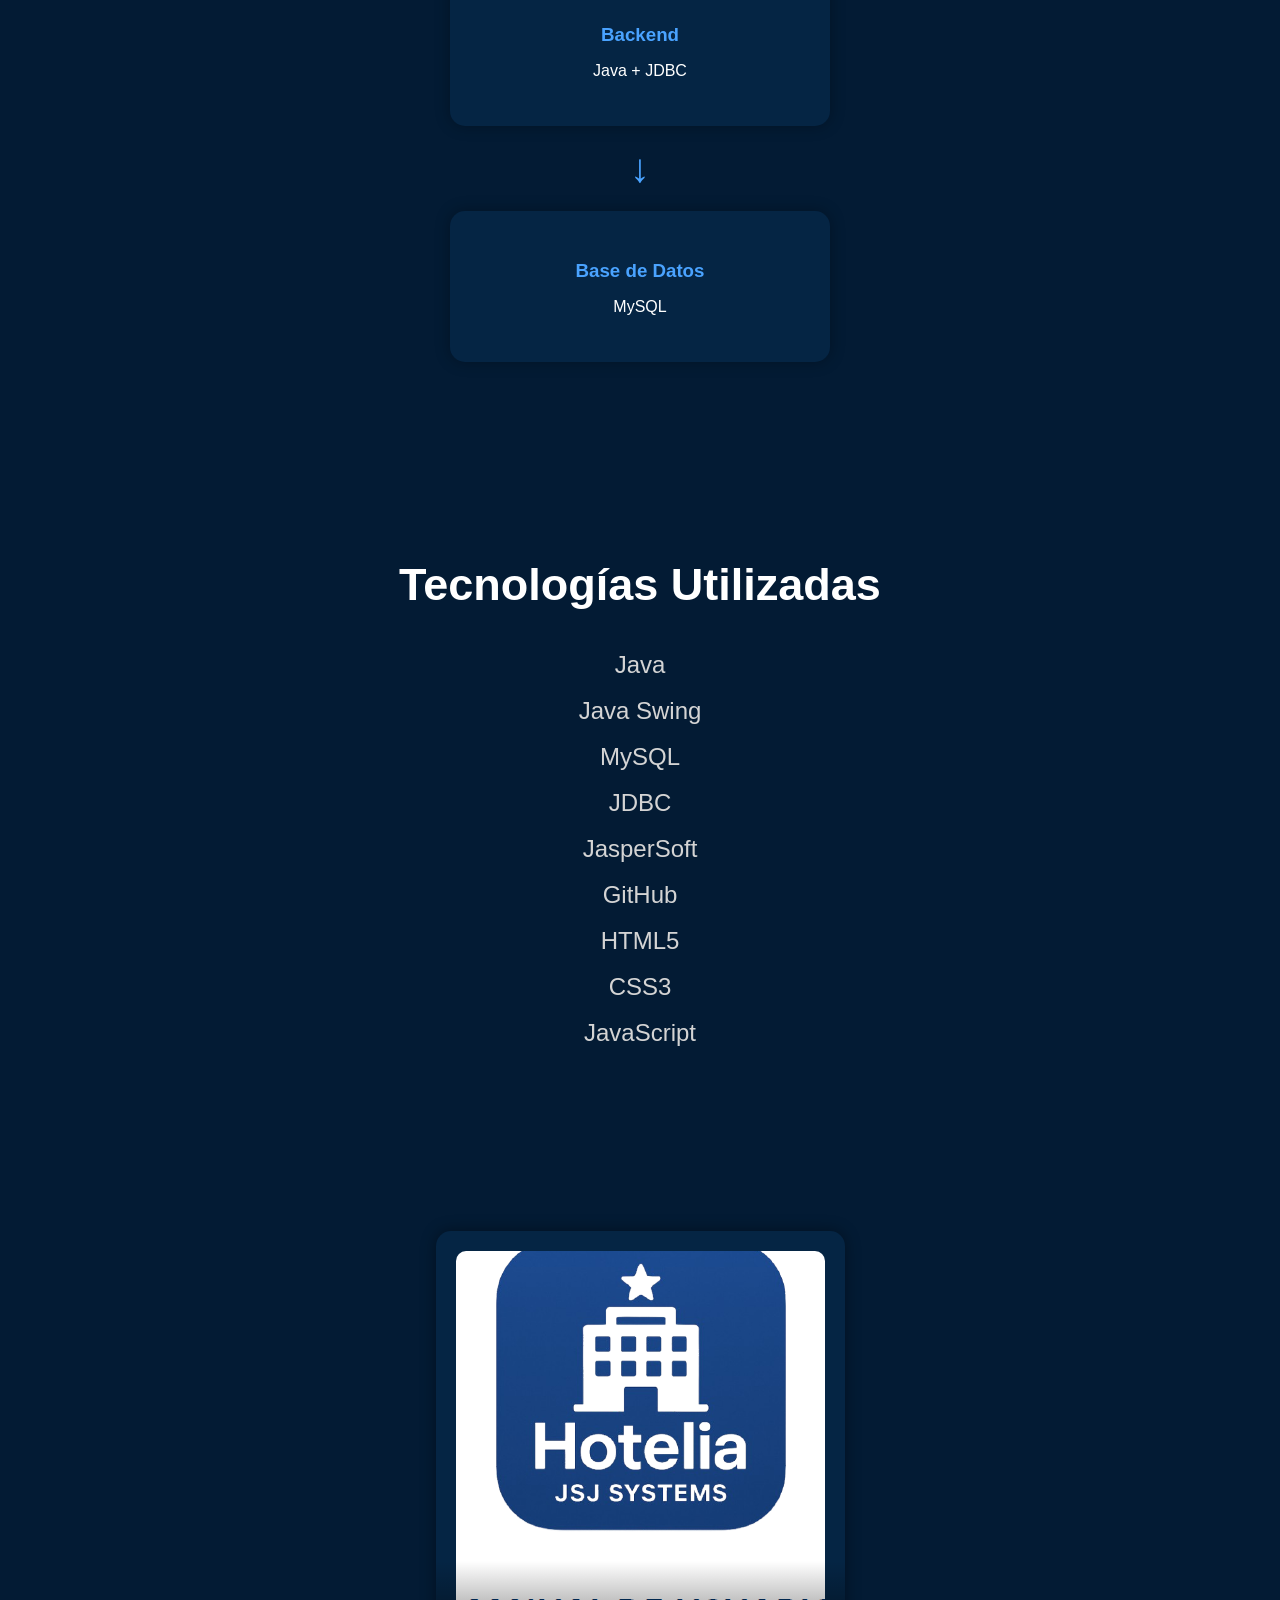
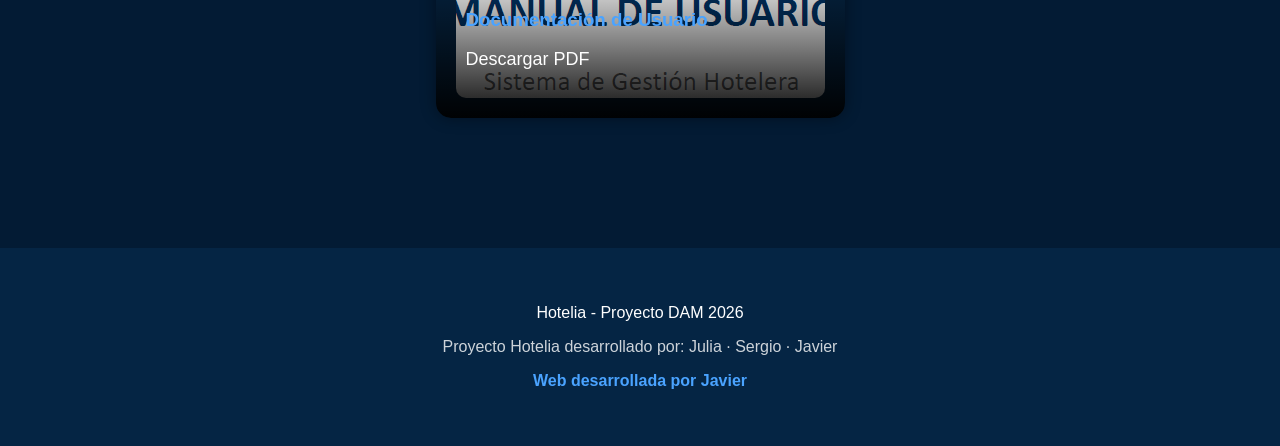
==== commit 58e75314: "h3 eliminado" ====
--- a/index.html
+++ b/index.html
@@ -351,8 +351,6 @@
         </section>
         <section class="manuales" id="manuales">
 
-            <h2>Manual de Usuario</h2>
-
             <div class="manuales-grid">
 
                 <a href="pdf/manual_usuario.pdf" 
@@ -399,4 +397,4 @@
 
     </body>
 
-</html>+</html>
